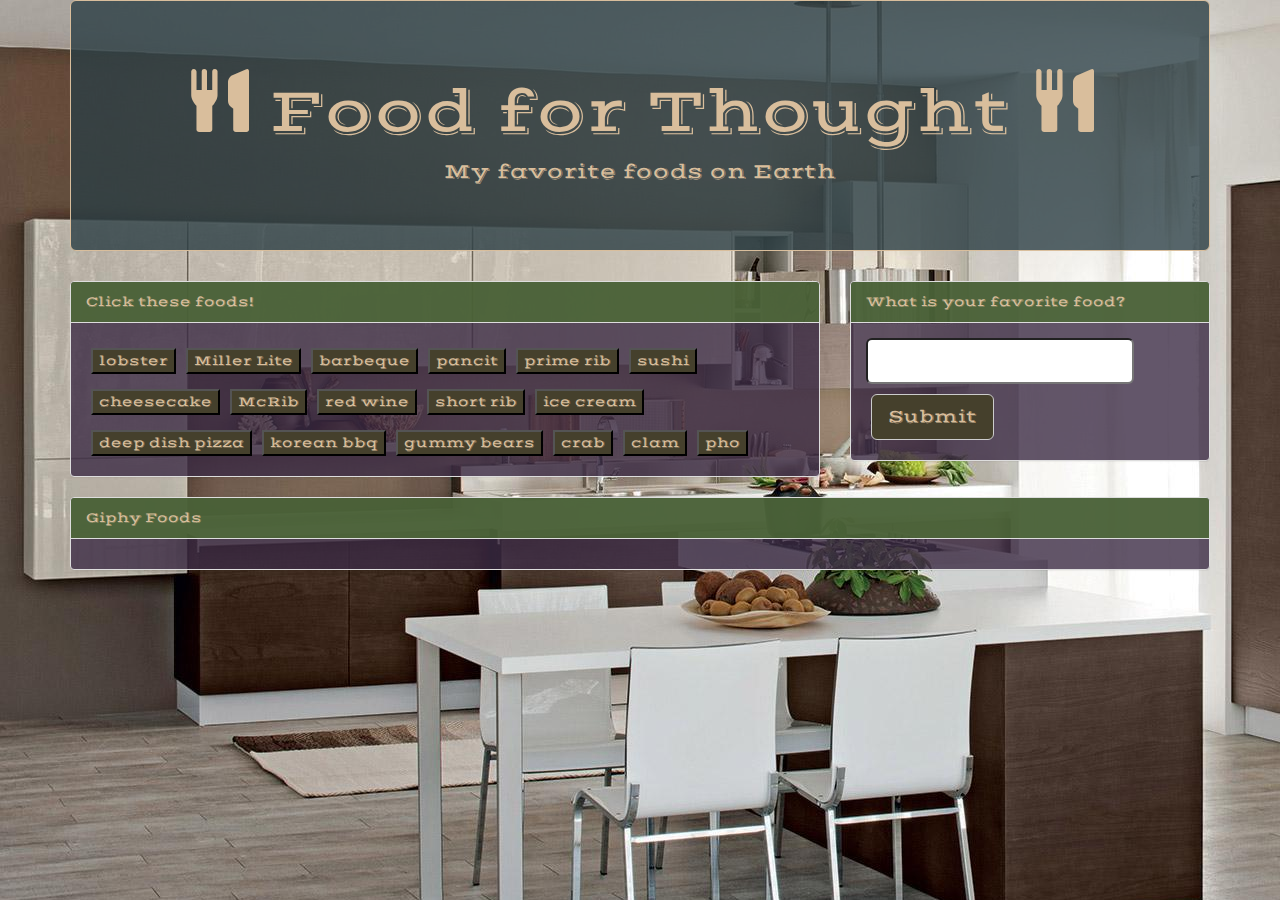
==== index.html @ 458d94d7 "Cloning project for local storage functionality" ====
<!DOCTYPE html>
<html lang="en">

<head>
    <meta charset="UTF-8">
    <meta name="viewport" content="width=device-width, initial-scale=1.0">
    <meta http-equiv="X-UA-Compatible" content="ie=edge">
    <meta author="Ryan Oliver Sotto">    
    <!--Adding the reset css-->
    <link type="text/css" rel="stylesheet" href="assets/css/reset.css">
    <!-- Latest compiled and minified CSS -->
    <link rel="stylesheet" href="https://maxcdn.bootstrapcdn.com/bootstrap/3.3.7/css/bootstrap.min.css">
    <!--Font Awesome Icons-->
    <link rel="stylesheet" href="https://cdnjs.cloudflare.com/ajax/libs/font-awesome/4.7.0/css/font-awesome.min.css">
    <!-- jQuery library -->
    <script src="https://ajax.googleapis.com/ajax/libs/jquery/3.3.1/jquery.min.js"></script>
    <!-- Latest compiled JavaScript -->
    <script src="https://maxcdn.bootstrapcdn.com/bootstrap/3.3.7/js/bootstrap.min.js"></script>
    <!-- Game Logic -->
    <script type="text/javascript" src="assets/js/app.js"></script>
    <!--Adding the src for our Bootcamp driven styling-->
    <link type="text/css" rel="stylesheet" href="assets/css/style.css">
    <title>Giphy Food</title>
</head>

<body>
    <div class="container">
        <div class="jumbotron">
            <h1><span class="glyphicon glyphicon-cutlery"></span> Food for Thought <span class="glyphicon glyphicon-cutlery"></span></h1> 
            <p>My favorite foods on Earth</p>
        </div>
        <div class="row">
            <div class="col-lg-8">
                <div class="panel panel-default">
                    <div class="panel-heading">Click these foods!</div>
                    <div class="panel-body" id="buttonSection"></div>
                </div>
                <!--End panel-->
            </div>
            <!--End div lg 8-->
            <div class="col-lg-4">
                <div class="panel panel-default">
                    <div class="panel-heading">What is your favorite food?</div>
                    <div class="panel-body" id="mealSection">
                        <input id="inputMeal" class="input-lg">
                        <button id="formSubmit" type="submit" class="btn btn-default btn-lg">Submit</button>
                    </div>
                    <!--End panel-->
                </div>
                <!--End panel-->
            </div>
            <!--End div lg 4-->
        </div>
        <!--End Row-->
        <div class="row">
            <div class="col-lg-12">
                <div class="panel panel-default">
                    <div class="panel-heading">Giphy Foods</div>
                    <div class="panel-body" id="gifSection"></div>
                    <!--End panel body-->
                </div>
                <!--End panel-->
            </div>
            <!--End div lg 12-->
        </div>
        <!--End row-->
    </div>
    <!--End container-->
</body>

</html>
---- assets/css/style.css ----
@import url('https://fonts.googleapis.com/css?family=Gravitas+One|Shojumaru|Vast+Shadow');

body {
    background-image: url("../images/kitchen07.jpeg");
}

.jumbotron {
    background-color:rgba(44, 62,  69, .8);
    border-color: #ddd;
    border-spacing: solid;
    border: 1px solid;
}

.jumbotron, h1{
    color: rgb(217, 190, 156);
    text-align: center;
    font-family: 'Vast Shadow', cursive;
}

.panel{
background-color: rgba(60, 44,  69, .8);
}

.panel-default > .panel-heading {
background-color: rgb(76, 108, 53, .8);  
font-family: 'Vast Shadow', cursive;
}

.mealBtn, .btn-lg{
margin: 10px 5px 5px 5px;
background-color: rgba(69,64,44);
color: rgb(217, 190, 156);
font-family: 'Vast Shadow', cursive;
}

p, .panel-default > .panel-heading{
color: rgb(217, 190, 156);
}
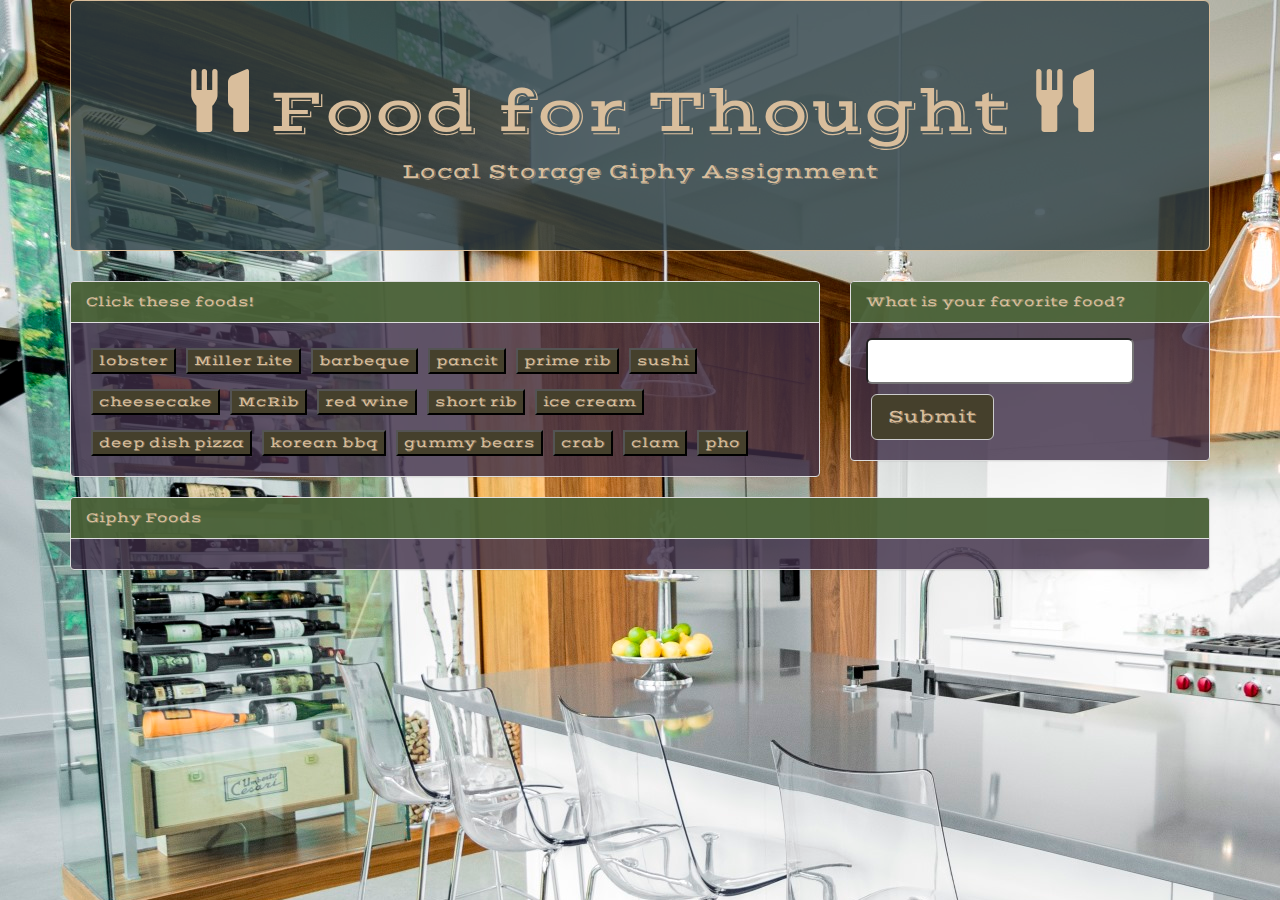
==== commit 1933f408: "Beta local storage is working. Need to merge the code" ====
--- a/index.html
+++ b/index.html
@@ -14,7 +14,7 @@
     <!--Font Awesome Icons-->
     <link rel="stylesheet" href="https://cdnjs.cloudflare.com/ajax/libs/font-awesome/4.7.0/css/font-awesome.min.css">
     <!-- jQuery library -->
-    <script src="https://ajax.googleapis.com/ajax/libs/jquery/3.3.1/jquery.min.js"></script>
+    <script src="https://code.jquery.com/jquery-2.2.1.min.js"></script>
     <!-- Latest compiled JavaScript -->
     <script src="https://maxcdn.bootstrapcdn.com/bootstrap/3.3.7/js/bootstrap.min.js"></script>
     <!-- Game Logic -->
@@ -28,7 +28,7 @@
     <div class="container">
         <div class="jumbotron">
             <h1><span class="glyphicon glyphicon-cutlery"></span> Food for Thought <span class="glyphicon glyphicon-cutlery"></span></h1> 
-            <p>My favorite foods on Earth</p>
+            <p>Local Storage Giphy Assignment</p>
         </div>
         <div class="row">
             <div class="col-lg-8">
@@ -43,7 +43,7 @@
                 <div class="panel panel-default">
                     <div class="panel-heading">What is your favorite food?</div>
                     <div class="panel-body" id="mealSection">
-                        <input id="inputMeal" class="input-lg">
+                        <input id="inputMeal" class="input-lg" type="text">
                         <button id="formSubmit" type="submit" class="btn btn-default btn-lg">Submit</button>
                     </div>
                     <!--End panel-->
--- a/assets/css/style.css
+++ b/assets/css/style.css
@@ -1,7 +1,7 @@
 @import url('https://fonts.googleapis.com/css?family=Gravitas+One|Shojumaru|Vast+Shadow');
 
 body {
-    background-image: url("../images/kitchen07.jpeg");
+    background-image: url("../images/kitchen05.jpg");
 }
 
 .jumbotron {
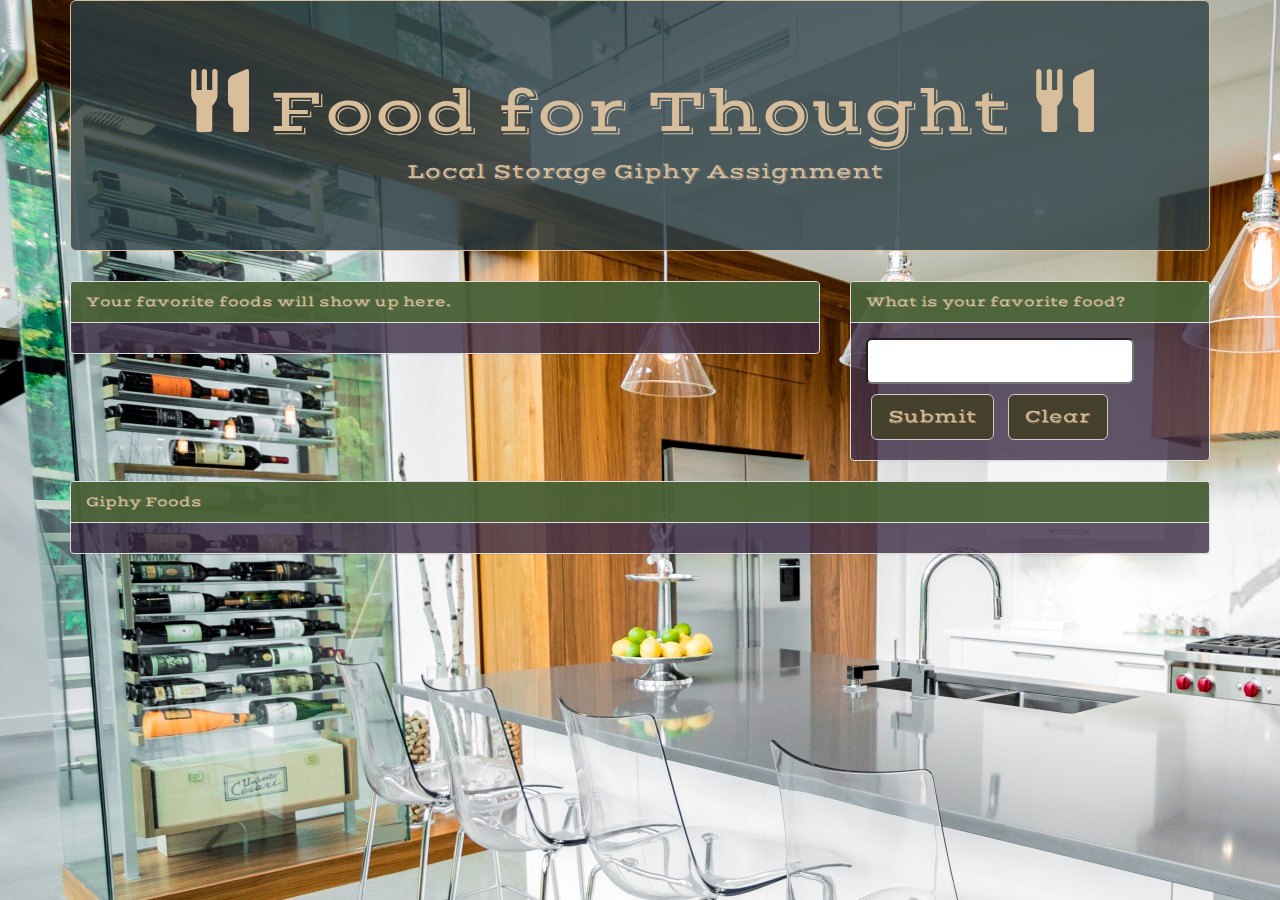
==== commit ac4dc399: "Updated button section dynamic header" ====
--- a/index.html
+++ b/index.html
@@ -33,7 +33,7 @@
         <div class="row">
             <div class="col-lg-8">
                 <div class="panel panel-default">
-                    <div class="panel-heading">Click these foods!</div>
+                    <div class="panel-heading" id="buttonHeader">Click these foods!</div>
                     <div class="panel-body" id="buttonSection"></div>
                 </div>
                 <!--End panel-->
@@ -45,28 +45,19 @@
                     <div class="panel-body" id="mealSection">
                         <input id="inputMeal" class="input-lg" type="text">
                         <button id="formSubmit" type="submit" class="btn btn-default btn-lg">Submit</button>
-                    </div>
-                    <!--End panel-->
-                </div>
-                <!--End panel-->
-            </div>
-            <!--End div lg 4-->
-        </div>
-        <!--End Row-->
-        <div class="row">
-            <div class="col-lg-12">
-                <div class="panel panel-default">
-                    <div class="panel-heading">Giphy Foods</div>
-                    <div class="panel-body" id="gifSection"></div>
-                    <!--End panel body-->
-                </div>
-                <!--End panel-->
-            </div>
-            <!--End div lg 12-->
-        </div>
-        <!--End row-->
-    </div>
-    <!--End container-->
+                        <button id="formClear" type="submit" class="btn btn-default btn-lg">Clear</button>
+                    </div><!--End panel mealSection-->
+                </div><!--End panel-->
+            </div><!--End div lg 4-->
+        </div><!--End Row-->
+    
+        <div class="panel panel-default">
+            <div class="panel-heading">Giphy Foods</div>
+            <div class="flex-container panel-body" id="gifSection"></div>
+        </div><!--End panel-->
+    
+    </div><!--End container-->
+    
 </body>
 
 </html>--- a/assets/css/style.css
+++ b/assets/css/style.css
@@ -37,3 +37,16 @@
 color: rgb(217, 190, 156);
 }
 
+.flex-container{
+    display: flex;
+    flex-direction: row;
+    flex-wrap: wrap;
+      } 
+
+p{
+    margin-left: 10px;
+}
+
+img{
+    margin: 10px 10px 10px 10px;
+}